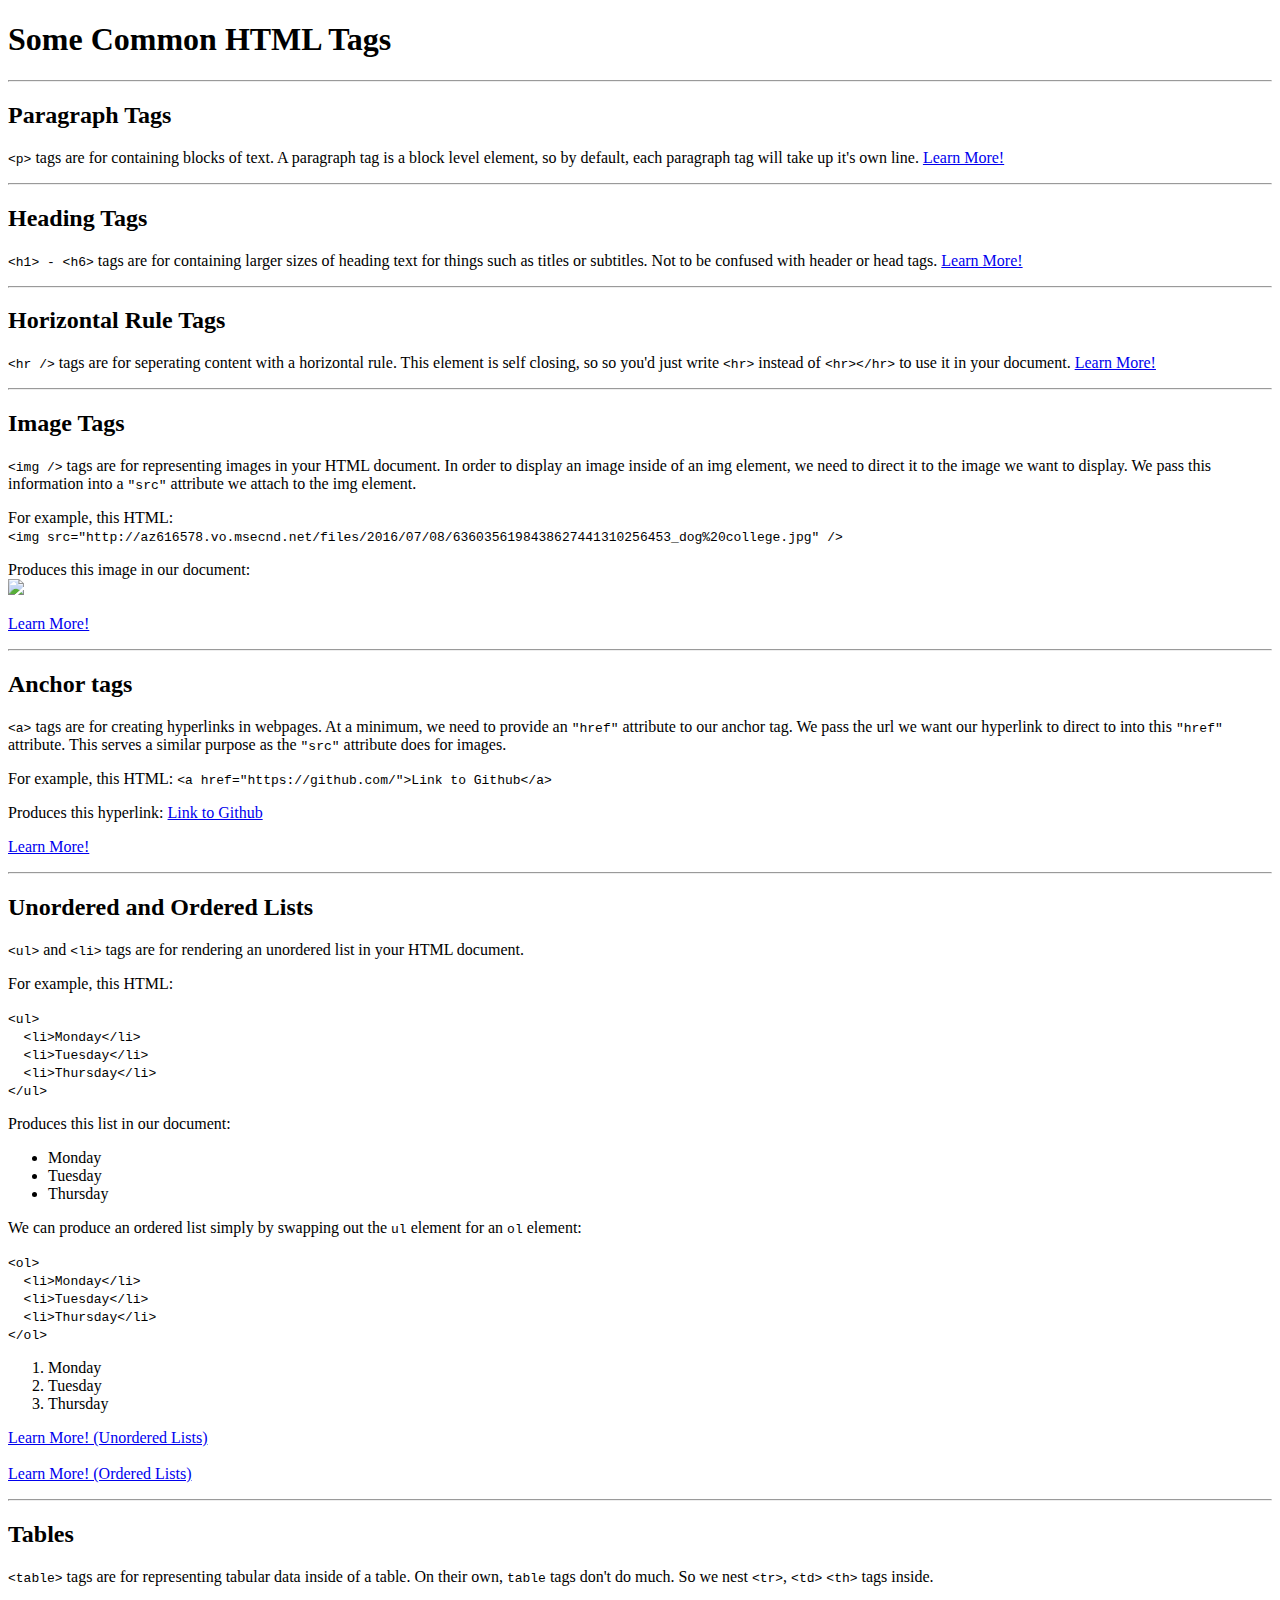
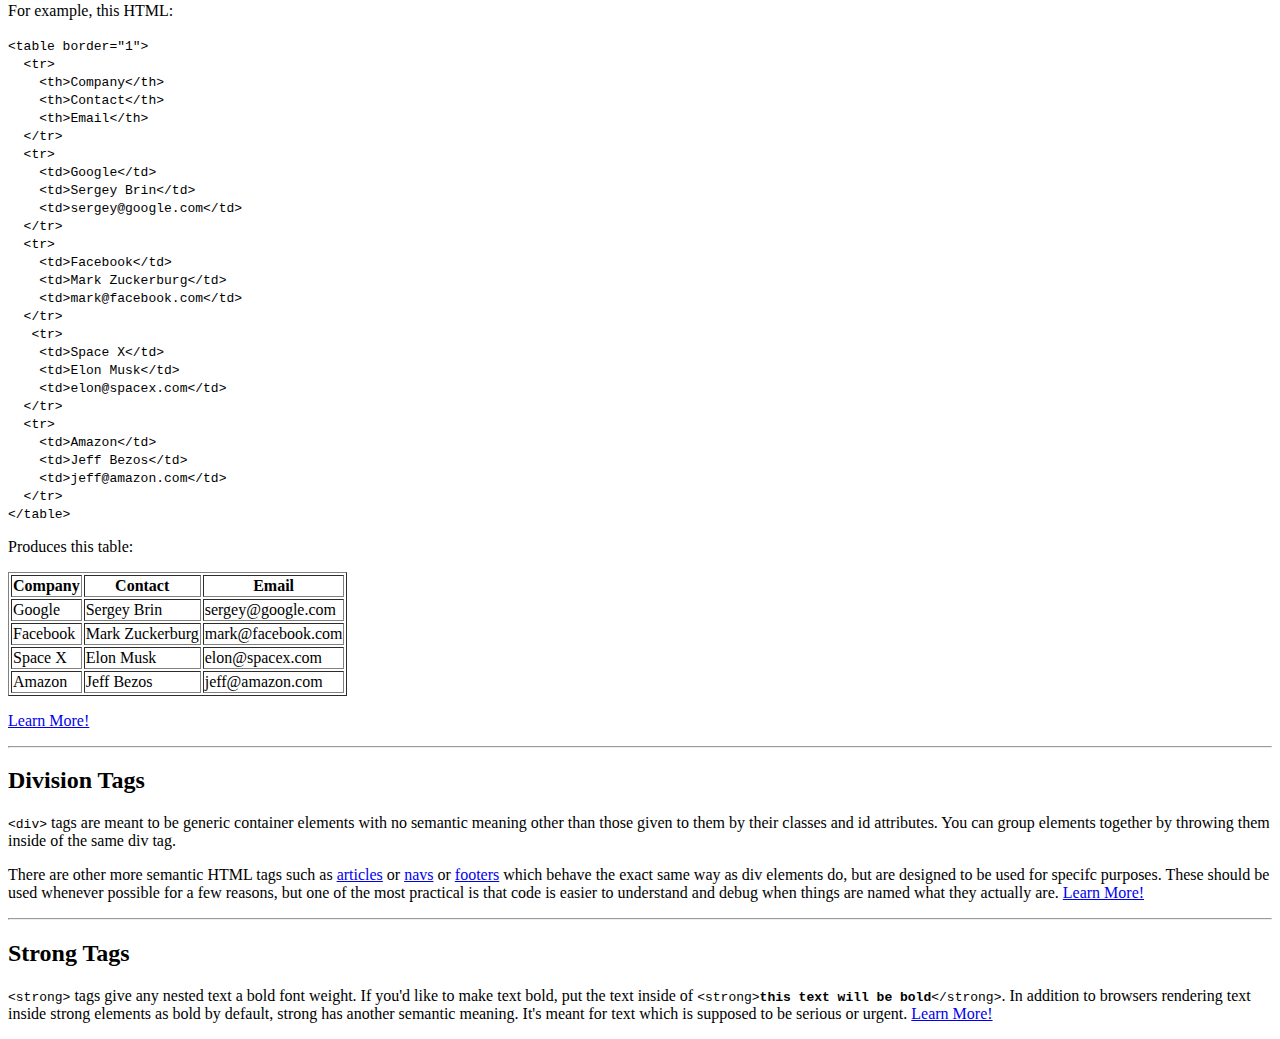
==== index.html @ ed847e34 "second commit" ====
<!DOCTYPE html>
<html lang="en">

<head>
  <meta charset="UTF-8">
  <title>Some Common HTML Tags</title>
</head>

<body>
  <!-- any weird symbols here such as &gt; or &lt; are HTML escape characters. http://www.theukwebdesigncompany.com/articles/entity-escape-characters.php -->
  <!-- these allow us to do things like write escaped HTML, or HTML that just gets rendered as text in the document -->
  <h1>Some Common HTML Tags</h1>
  <section>
    <hr>
    <h2>Paragraph Tags</h2>
    <p>
      <code>&lt;p&gt;</code> tags are for containing blocks of text. A paragraph tag is a block level element, so by default, each paragraph tag will take up it's own line.
      <a target="_blank" href="https://developer.mozilla.org/en-US/docs/Web/HTML/Element/p">Learn More!</a>
    </p>
  </section>

  <section>
    <hr>
    <h2>Heading Tags</h2>
    <p>
      <code>&lt;h1&gt; - &lt;h6&gt;</code> tags are for containing larger sizes of heading text for things such as titles or subtitles. Not to be confused with header or head tags.
      <a target="_blank" href="https://developer.mozilla.org/en-US/docs/Web/HTML/Element/Heading_Elements">Learn More!</a>
    </p>
  </section>

  <section>
    <hr>
    <h2>Horizontal Rule Tags</h2>
    <p>
      <code>&lt;hr /&gt;</code> tags are for seperating content with a horizontal rule. This element is self closing, so so you'd just write <code>&lt;hr&gt;</code> instead of <code>&lt;hr&gt;&lt;/hr&gt;</code> to use it in your document.
      <a target="_blank" href="https://developer.mozilla.org/en-US/docs/Web/HTML/Element/hr">Learn More!</a>
    </p>
  </section>

  <section>
    <hr>
    <h2>Image Tags</h2>
    <p>
      <code>&lt;img /&gt;</code> tags are for representing images in your HTML document. In order to display an image inside of an img element, we need to direct it to the image we want to display. We pass this information into a <code>"src"</code>      attribute we attach to the img element.
    </p>
    <p>For example, this HTML: <br><code>&lt;img src="http://az616578.vo.msecnd.net/files/2016/07/08/6360356198438627441310256453_dog%20college.jpg" /&gt;</code></p>
    <p>Produces this image in our document: <br><img width="200" src="http://az616578.vo.msecnd.net/files/2016/07/08/6360356198438627441310256453_dog%20college.jpg" /></p>
    <p>
      <a target="_blank" href="https://developer.mozilla.org/en-US/docs/Web/HTML/Element/img">Learn More!</a>
    </p>
  </section>

  <section>
    <hr>
    <h2>Anchor tags</h2>
    <p>
      <code>&lt;a&gt;</code> tags are for creating hyperlinks in webpages. At a minimum, we need to provide an <code>"href"</code> attribute to our anchor tag. We pass the url we want our hyperlink to direct to into this <code>"href"</code> attribute. This serves a similar purpose as the <code>"src"</code> attribute does for images.
    </p>
    <p>
      For example, this HTML:
      <code>&lt;a href=&quot;https:&#x2F;&#x2F;github.com&#x2F;&quot;&gt;Link to Github&lt;&#x2F;a&gt;</code>
    </p>
    <p>
      Produces this hyperlink:
      <a href="https://github.com/">Link to Github</a>
    </p>
    <p>
      <a target="_blank" href="https://developer.mozilla.org/en-US/docs/Web/HTML/Element/hr">Learn More!</a>
    </p>
  </section>

  <section>
    <hr>
    <h2>Unordered and Ordered Lists</h2>
    <p>
      <code>&lt;ul&gt;</code> and <code>&lt;li&gt;</code> tags are for rendering an unordered list in your HTML document.
    </p>
    <p>For example, this HTML:</p>
    <code>
      &lt;ul&gt;<br>
      &nbsp;&nbsp;&lt;li&gt;Monday&lt;/li&gt;<br>
      &nbsp;&nbsp;&lt;li&gt;Tuesday&lt;/li&gt;<br>
      &nbsp;&nbsp;&lt;li&gt;Thursday&lt;/li&gt;<br>
      &lt;/ul&gt;<br>
    </code>
    <p>
      Produces this list in our document:
    </p>
    <ul>
      <li>Monday</li>
      <li>Tuesday</li>
      <li>Thursday</li>
    </ul>
    <p>We can produce an ordered list simply by swapping out the <code>ul</code> element for an <code>ol</code> element:</p>
     <code>
      &lt;ol&gt;<br>
      &nbsp;&nbsp;&lt;li&gt;Monday&lt;/li&gt;<br>
      &nbsp;&nbsp;&lt;li&gt;Tuesday&lt;/li&gt;<br>
      &nbsp;&nbsp;&lt;li&gt;Thursday&lt;/li&gt;<br>
      &lt;/ol&gt;<br>
    </code>
    <ol>
      <li>Monday</li>
      <li>Tuesday</li>
      <li>Thursday</li>
    </ol>
    <p>
      <a target="_blank" href="https://developer.mozilla.org/en-US/docs/Web/HTML/Element/ul">Learn More! (Unordered Lists)</a>
      <br>
      <br>
      <a target="_blank" href="https://developer.mozilla.org/en-US/docs/Web/HTML/Element/ul">Learn More! (Ordered Lists)</a>
    </p>
  </section>

  <section>
    <hr>
    <h2>Tables</h2>
    <p>
      <code>&lt;table&gt;</code> tags are for representing tabular data inside of a table. On their own, <code>table</code> tags don't do much. So we nest <code>&lt;tr&gt;</code>, <code>&lt;td&gt;</code> <code>&lt;th&gt;</code> tags
      inside.
    </p>
    <p>For example, this HTML:</p>
    <section>
      <code>
      &lt;table border=&quot;1&quot;&gt;
        <br>&nbsp;&nbsp;&lt;tr&gt;
        <br>&nbsp;&nbsp;&nbsp;&nbsp;&lt;th&gt;Company&lt;&#x2F;th&gt;
        <br>&nbsp;&nbsp;&nbsp;&nbsp;&lt;th&gt;Contact&lt;&#x2F;th&gt;
        <br>&nbsp;&nbsp;&nbsp;&nbsp;&lt;th&gt;Email&lt;&#x2F;th&gt;
        <br>&nbsp;&nbsp;&lt;&#x2F;tr&gt;
        <br>&nbsp;&nbsp;&lt;tr&gt;
        <br>&nbsp;&nbsp;&nbsp;&nbsp;&lt;td&gt;Google&lt;&#x2F;td&gt;
        <br>&nbsp;&nbsp;&nbsp;&nbsp;&lt;td&gt;Sergey Brin&lt;&#x2F;td&gt;
        <br>&nbsp;&nbsp;&nbsp;&nbsp;&lt;td&gt;sergey@google.com&lt;&#x2F;td&gt;
        <br>&nbsp;&nbsp;&lt;&#x2F;tr&gt;
        <br>&nbsp;&nbsp;&lt;tr&gt;
        <br>&nbsp;&nbsp;&nbsp;&nbsp;&lt;td&gt;Facebook&lt;&#x2F;td&gt;
        <br>&nbsp;&nbsp;&nbsp;&nbsp;&lt;td&gt;Mark Zuckerburg&lt;&#x2F;td&gt;
        <br>&nbsp;&nbsp;&nbsp;&nbsp;&lt;td&gt;mark@facebook.com&lt;&#x2F;td&gt;
        <br>&nbsp;&nbsp;&lt;&#x2F;tr&gt;
        <br>&nbsp;&nbsp;&nbsp;&lt;tr&gt;
        <br>&nbsp;&nbsp;&nbsp;&nbsp;&lt;td&gt;Space X&lt;&#x2F;td&gt;
        <br>&nbsp;&nbsp;&nbsp;&nbsp;&lt;td&gt;Elon Musk&lt;&#x2F;td&gt;
        <br>&nbsp;&nbsp;&nbsp;&nbsp;&lt;td&gt;elon@spacex.com&lt;&#x2F;td&gt;
        <br>&nbsp;&nbsp;&lt;&#x2F;tr&gt;
        <br>&nbsp;&nbsp;&lt;tr&gt;
        <br>&nbsp;&nbsp;&nbsp;&nbsp;&lt;td&gt;Amazon&lt;&#x2F;td&gt;
        <br>&nbsp;&nbsp;&nbsp;&nbsp;&lt;td&gt;Jeff Bezos&lt;&#x2F;td&gt;
        <br>&nbsp;&nbsp;&nbsp;&nbsp;&lt;td&gt;jeff@amazon.com&lt;&#x2F;td&gt;
        <br>&nbsp;&nbsp;&lt;&#x2F;tr&gt;
        <br>&lt;&#x2F;table&gt;
      </code>
    </section>
    <p>Produces this table:</p>
    <table border="1">
      <tr>
        <th>Company</th>
        <th>Contact</th>
        <th>Email</th>
      </tr>
      <tr>
        <td>Google</td>
        <td>Sergey Brin</td>
        <td>sergey@google.com</td>
      </tr>
      <tr>
        <td>Facebook</td>
        <td>Mark Zuckerburg</td>
        <td>mark@facebook.com</td>
      </tr>
      <tr>
        <td>Space X</td>
        <td>Elon Musk</td>
        <td>elon@spacex.com</td>
      </tr>
      <tr>
        <td>Amazon</td>
        <td>Jeff Bezos</td>
        <td>jeff@amazon.com</td>
      </tr>
    </table>
    <p>
      <a target="_blank" href="https://developer.mozilla.org/en-US/docs/Web/HTML/Element/table">Learn More!</a>
    </p>
  </section>

  <section>
    <hr>
    <h2>Division Tags</h2>
    <p>
      <code>&lt;div&gt;</code> tags are meant to be generic container elements with no semantic meaning other than those given to them by their classes and id attributes. You can group elements together by throwing them inside of the same div tag.
    </p>
    <p>There are other more semantic HTML tags such as <a href="https://developer.mozilla.org/en-US/docs/Web/HTML/Element/article">articles</a> or
      <a href="https://developer.mozilla.org/en-US/docs/Web/HTML/Element/nav">navs</a> or <a href="https://developer.mozilla.org/en-US/docs/Web/HTML/Element/footer">footers</a> which behave the exact same way as div elements do, but are designed to be
      used for specifc purposes. These should be used whenever possible for a few reasons, but one of the most practical is that code is easier to understand and debug when things are named what they actually are.
      <a target="_blank" href="https://developer.mozilla.org/en-US/docs/Web/HTML/Element/div">Learn More!</a>
    </p>
  </section>

  <section>
    <hr>
    <h2>Strong Tags</h2>
    <p>
      <code>&lt;strong&gt;</code> tags give any nested text a bold font weight. If you'd like to make text bold, put the text inside of <code>&lt;strong&gt;<strong>this text will be bold</strong>&lt;/strong&gt;</code>. In addition to browsers rendering text inside strong elements
      as bold by default, strong has another semantic meaning. It's meant for text which is supposed to be serious or urgent.
      <a target="_blank" href="https://developer.mozilla.org/en-US/docs/Web/HTML/Element/strong">Learn More!</a>
    </p>
  </section>

</body>

</html>
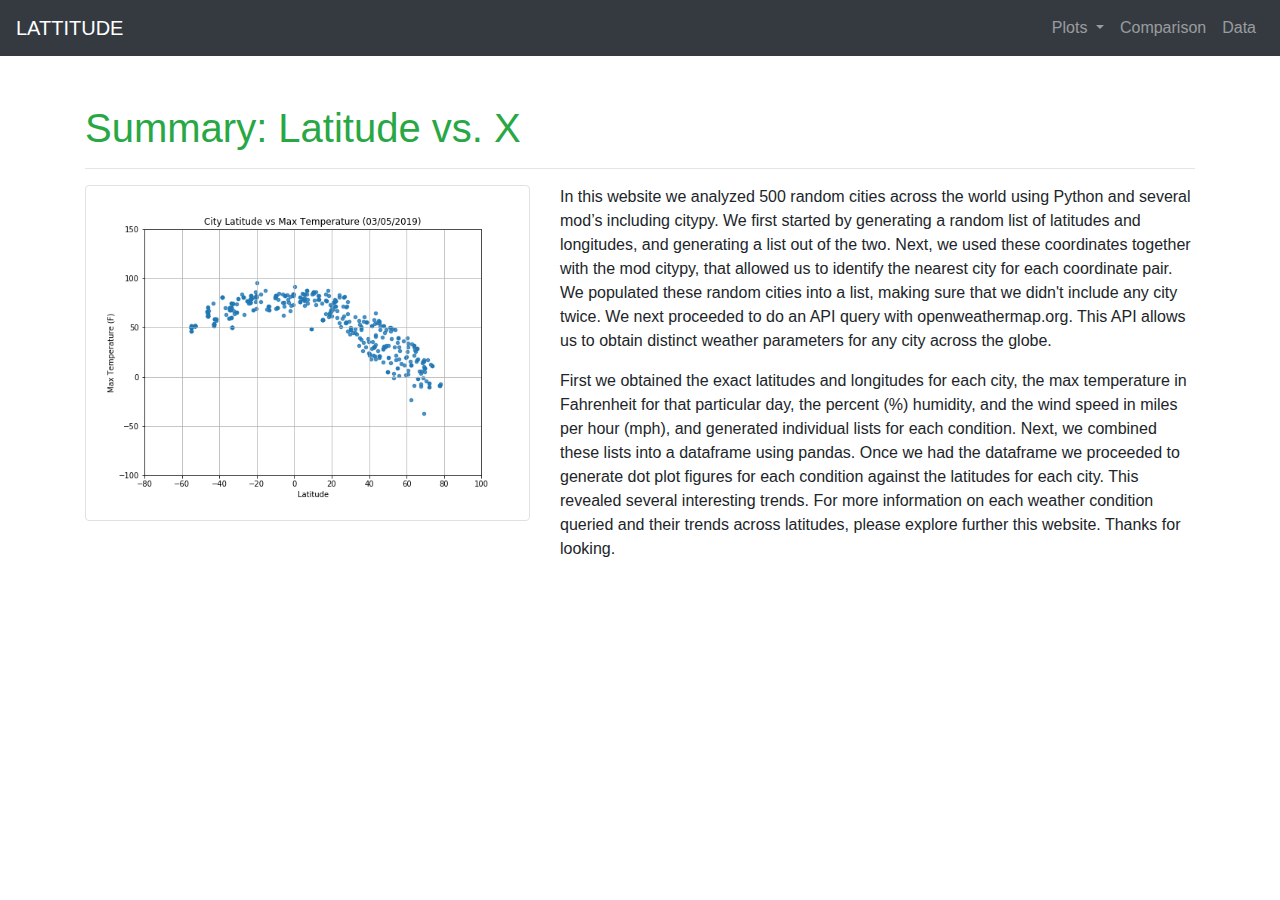
==== commit 091ca7cb: "Fourth Commit" ====
--- a/index.html
+++ b/index.html
@@ -3,210 +3,73 @@
 
 <head>
   <meta charset="UTF-8">
-  <title>Some Common HTML Tags</title>
+  <title>Bootstrap Components</title>
+  <link rel="stylesheet" href="https://stackpath.bootstrapcdn.com/bootstrap/4.3.1/css/bootstrap.min.css" integrity="sha384-ggOyR0iXCbMQv3Xipma34MD+dH/1fQ784/j6cY/iJTQUOhcWr7x9JvoRxT2MZw1T" crossorigin="anonymous">
+
+  <script src="https://code.jquery.com/jquery-3.3.1.slim.min.js" integrity="sha384-q8i/X+965DzO0rT7abK41JStQIAqVgRVzpbzo5smXKp4YfRvH+8abtTE1Pi6jizo" crossorigin="anonymous"></script>
+  <script src="https://cdnjs.cloudflare.com/ajax/libs/popper.js/1.14.7/umd/popper.min.js" integrity="sha384-UO2eT0CpHqdSJQ6hJty5KVphtPhzWj9WO1clHTMGa3JDZwrnQq4sF86dIHNDz0W1" crossorigin="anonymous"></script>
+  <script src="https://stackpath.bootstrapcdn.com/bootstrap/4.3.1/js/bootstrap.min.js" integrity="sha384-JjSmVgyd0p3pXB1rRibZUAYoIIy6OrQ6VrjIEaFf/nJGzIxFDsf4x0xIM+B07jRM" crossorigin="anonymous"></script>
+
+  <link rel="stylesheet" href="style.css">
 </head>
 
-<body>
-  <!-- any weird symbols here such as &gt; or &lt; are HTML escape characters. http://www.theukwebdesigncompany.com/articles/entity-escape-characters.php -->
-  <!-- these allow us to do things like write escaped HTML, or HTML that just gets rendered as text in the document -->
-  <h1>Some Common HTML Tags</h1>
-  <section>
-    <hr>
-    <h2>Paragraph Tags</h2>
-    <p>
-      <code>&lt;p&gt;</code> tags are for containing blocks of text. A paragraph tag is a block level element, so by default, each paragraph tag will take up it's own line.
-      <a target="_blank" href="https://developer.mozilla.org/en-US/docs/Web/HTML/Element/p">Learn More!</a>
-    </p>
-  </section>
+<nav class="navbar navbar-expand-md navbar-dark bg-dark">
+        <div class="mx-auto order-0">
+            <a class="navbar-brand mx-auto" href="index.html">LATTITUDE</a>
+            <button class="navbar-toggler" type="button" data-toggle="collapse" data-target=".dual-collapse2">
+                <span class="navbar-toggler-icon" class="btn btn-primary">Primary ></span>
+            </button>
+        </div>
+        <div class="navbar-collapse collapse w-100 order-3 dual-collapse2">
+            <ul class="navbar-nav ml-auto">
+                <li class="nav-item dropdown">
+                        <a class="nav-link dropdown-toggle" href="#" id="navbarDropdown" role="button" data-toggle="dropdown" aria-haspopup="true" aria-expanded="false">
+                                Plots
+                              </a>
+                              <div class="dropdown-menu" aria-labelledby="navbarDropdown">
+                                <a class="dropdown-item" href="temp.html">Temperature</a>
+                                <a class="dropdown-item" href="cloud.html">Cloudiness</a>
+                                <a class="dropdown-item" href="wind.html">Windspeed</a>
+                                <a class="dropdown-item" href="humidity.html">Humidity</a>
+                              </div>
+                            </li>
+                        </li>
+                        <li class="nav-item">
+                            <a class="nav-link" href=landing.html>Comparison</a>
+                        </li>
+                        <li class="nav-item">
+                                <a class="nav-link" href=WeatherDataFrame.html>Data</a>
+                            </li>
+                        </ul>
+                    </div>
+                </nav>
+  <div class="page-header">
+        <div class="container">
+            <div class="row-fluid">
+                <br></br>
+                <!-- <h1>Header Page</h1> -->
+        <h1 class="text-success">Summary: Latitude vs. X</h1>
+        <hr class="style1">
+            <!-- <div class="pb-2 mt-4 mb-2 border-bottom"></div> -->
+        </div>
+    </div>
+</div>
 
-  <section>
-    <hr>
-    <h2>Heading Tags</h2>
-    <p>
-      <code>&lt;h1&gt; - &lt;h6&gt;</code> tags are for containing larger sizes of heading text for things such as titles or subtitles. Not to be confused with header or head tags.
-      <a target="_blank" href="https://developer.mozilla.org/en-US/docs/Web/HTML/Element/Heading_Elements">Learn More!</a>
-    </p>
-  </section>
+  
+<div class="container">
+      <div class="row">
+          <div class="col-md-5">
+            <div class="thumbnail">
+              <img src="Max_Temperature.png" alt="..." class="img-thumbnail">
+            </div>
+        </div>
+              <div class="col-md-7">
+                <p>In this website we analyzed 500 random cities across the world using Python and several mod’s including citypy. We first started by generating a random list of latitudes and longitudes, and generating a list out of the two. Next, we used these coordinates together with the mod citypy, that allowed us to identify the nearest city for each coordinate pair. We populated these random cities into a list, making sure that we didn't include any city twice. We next proceeded to do an API query with openweathermap.org. This API allows us to obtain distinct weather parameters for any city across the globe.  </p>
+                <p> First we obtained the exact latitudes and longitudes for each city, the max temperature in Fahrenheit for that particular day, the percent (%) humidity, and the wind speed in miles per hour (mph), and generated individual lists for each condition. Next, we combined these lists into a dataframe using pandas. Once we had the dataframe we proceeded to generate dot plot figures for each condition against the latitudes for each city. This revealed several interesting trends. For more information on each weather condition queried and their trends across latitudes, please explore further this website. Thanks for looking. </p>
+                </div>
+          </div>
 
-  <section>
-    <hr>
-    <h2>Horizontal Rule Tags</h2>
-    <p>
-      <code>&lt;hr /&gt;</code> tags are for seperating content with a horizontal rule. This element is self closing, so so you'd just write <code>&lt;hr&gt;</code> instead of <code>&lt;hr&gt;&lt;/hr&gt;</code> to use it in your document.
-      <a target="_blank" href="https://developer.mozilla.org/en-US/docs/Web/HTML/Element/hr">Learn More!</a>
-    </p>
-  </section>
-
-  <section>
-    <hr>
-    <h2>Image Tags</h2>
-    <p>
-      <code>&lt;img /&gt;</code> tags are for representing images in your HTML document. In order to display an image inside of an img element, we need to direct it to the image we want to display. We pass this information into a <code>"src"</code>      attribute we attach to the img element.
-    </p>
-    <p>For example, this HTML: <br><code>&lt;img src="http://az616578.vo.msecnd.net/files/2016/07/08/6360356198438627441310256453_dog%20college.jpg" /&gt;</code></p>
-    <p>Produces this image in our document: <br><img width="200" src="http://az616578.vo.msecnd.net/files/2016/07/08/6360356198438627441310256453_dog%20college.jpg" /></p>
-    <p>
-      <a target="_blank" href="https://developer.mozilla.org/en-US/docs/Web/HTML/Element/img">Learn More!</a>
-    </p>
-  </section>
-
-  <section>
-    <hr>
-    <h2>Anchor tags</h2>
-    <p>
-      <code>&lt;a&gt;</code> tags are for creating hyperlinks in webpages. At a minimum, we need to provide an <code>"href"</code> attribute to our anchor tag. We pass the url we want our hyperlink to direct to into this <code>"href"</code> attribute. This serves a similar purpose as the <code>"src"</code> attribute does for images.
-    </p>
-    <p>
-      For example, this HTML:
-      <code>&lt;a href=&quot;https:&#x2F;&#x2F;github.com&#x2F;&quot;&gt;Link to Github&lt;&#x2F;a&gt;</code>
-    </p>
-    <p>
-      Produces this hyperlink:
-      <a href="https://github.com/">Link to Github</a>
-    </p>
-    <p>
-      <a target="_blank" href="https://developer.mozilla.org/en-US/docs/Web/HTML/Element/hr">Learn More!</a>
-    </p>
-  </section>
-
-  <section>
-    <hr>
-    <h2>Unordered and Ordered Lists</h2>
-    <p>
-      <code>&lt;ul&gt;</code> and <code>&lt;li&gt;</code> tags are for rendering an unordered list in your HTML document.
-    </p>
-    <p>For example, this HTML:</p>
-    <code>
-      &lt;ul&gt;<br>
-      &nbsp;&nbsp;&lt;li&gt;Monday&lt;/li&gt;<br>
-      &nbsp;&nbsp;&lt;li&gt;Tuesday&lt;/li&gt;<br>
-      &nbsp;&nbsp;&lt;li&gt;Thursday&lt;/li&gt;<br>
-      &lt;/ul&gt;<br>
-    </code>
-    <p>
-      Produces this list in our document:
-    </p>
-    <ul>
-      <li>Monday</li>
-      <li>Tuesday</li>
-      <li>Thursday</li>
-    </ul>
-    <p>We can produce an ordered list simply by swapping out the <code>ul</code> element for an <code>ol</code> element:</p>
-     <code>
-      &lt;ol&gt;<br>
-      &nbsp;&nbsp;&lt;li&gt;Monday&lt;/li&gt;<br>
-      &nbsp;&nbsp;&lt;li&gt;Tuesday&lt;/li&gt;<br>
-      &nbsp;&nbsp;&lt;li&gt;Thursday&lt;/li&gt;<br>
-      &lt;/ol&gt;<br>
-    </code>
-    <ol>
-      <li>Monday</li>
-      <li>Tuesday</li>
-      <li>Thursday</li>
-    </ol>
-    <p>
-      <a target="_blank" href="https://developer.mozilla.org/en-US/docs/Web/HTML/Element/ul">Learn More! (Unordered Lists)</a>
-      <br>
-      <br>
-      <a target="_blank" href="https://developer.mozilla.org/en-US/docs/Web/HTML/Element/ul">Learn More! (Ordered Lists)</a>
-    </p>
-  </section>
-
-  <section>
-    <hr>
-    <h2>Tables</h2>
-    <p>
-      <code>&lt;table&gt;</code> tags are for representing tabular data inside of a table. On their own, <code>table</code> tags don't do much. So we nest <code>&lt;tr&gt;</code>, <code>&lt;td&gt;</code> <code>&lt;th&gt;</code> tags
-      inside.
-    </p>
-    <p>For example, this HTML:</p>
-    <section>
-      <code>
-      &lt;table border=&quot;1&quot;&gt;
-        <br>&nbsp;&nbsp;&lt;tr&gt;
-        <br>&nbsp;&nbsp;&nbsp;&nbsp;&lt;th&gt;Company&lt;&#x2F;th&gt;
-        <br>&nbsp;&nbsp;&nbsp;&nbsp;&lt;th&gt;Contact&lt;&#x2F;th&gt;
-        <br>&nbsp;&nbsp;&nbsp;&nbsp;&lt;th&gt;Email&lt;&#x2F;th&gt;
-        <br>&nbsp;&nbsp;&lt;&#x2F;tr&gt;
-        <br>&nbsp;&nbsp;&lt;tr&gt;
-        <br>&nbsp;&nbsp;&nbsp;&nbsp;&lt;td&gt;Google&lt;&#x2F;td&gt;
-        <br>&nbsp;&nbsp;&nbsp;&nbsp;&lt;td&gt;Sergey Brin&lt;&#x2F;td&gt;
-        <br>&nbsp;&nbsp;&nbsp;&nbsp;&lt;td&gt;sergey@google.com&lt;&#x2F;td&gt;
-        <br>&nbsp;&nbsp;&lt;&#x2F;tr&gt;
-        <br>&nbsp;&nbsp;&lt;tr&gt;
-        <br>&nbsp;&nbsp;&nbsp;&nbsp;&lt;td&gt;Facebook&lt;&#x2F;td&gt;
-        <br>&nbsp;&nbsp;&nbsp;&nbsp;&lt;td&gt;Mark Zuckerburg&lt;&#x2F;td&gt;
-        <br>&nbsp;&nbsp;&nbsp;&nbsp;&lt;td&gt;mark@facebook.com&lt;&#x2F;td&gt;
-        <br>&nbsp;&nbsp;&lt;&#x2F;tr&gt;
-        <br>&nbsp;&nbsp;&nbsp;&lt;tr&gt;
-        <br>&nbsp;&nbsp;&nbsp;&nbsp;&lt;td&gt;Space X&lt;&#x2F;td&gt;
-        <br>&nbsp;&nbsp;&nbsp;&nbsp;&lt;td&gt;Elon Musk&lt;&#x2F;td&gt;
-        <br>&nbsp;&nbsp;&nbsp;&nbsp;&lt;td&gt;elon@spacex.com&lt;&#x2F;td&gt;
-        <br>&nbsp;&nbsp;&lt;&#x2F;tr&gt;
-        <br>&nbsp;&nbsp;&lt;tr&gt;
-        <br>&nbsp;&nbsp;&nbsp;&nbsp;&lt;td&gt;Amazon&lt;&#x2F;td&gt;
-        <br>&nbsp;&nbsp;&nbsp;&nbsp;&lt;td&gt;Jeff Bezos&lt;&#x2F;td&gt;
-        <br>&nbsp;&nbsp;&nbsp;&nbsp;&lt;td&gt;jeff@amazon.com&lt;&#x2F;td&gt;
-        <br>&nbsp;&nbsp;&lt;&#x2F;tr&gt;
-        <br>&lt;&#x2F;table&gt;
-      </code>
-    </section>
-    <p>Produces this table:</p>
-    <table border="1">
-      <tr>
-        <th>Company</th>
-        <th>Contact</th>
-        <th>Email</th>
-      </tr>
-      <tr>
-        <td>Google</td>
-        <td>Sergey Brin</td>
-        <td>sergey@google.com</td>
-      </tr>
-      <tr>
-        <td>Facebook</td>
-        <td>Mark Zuckerburg</td>
-        <td>mark@facebook.com</td>
-      </tr>
-      <tr>
-        <td>Space X</td>
-        <td>Elon Musk</td>
-        <td>elon@spacex.com</td>
-      </tr>
-      <tr>
-        <td>Amazon</td>
-        <td>Jeff Bezos</td>
-        <td>jeff@amazon.com</td>
-      </tr>
-    </table>
-    <p>
-      <a target="_blank" href="https://developer.mozilla.org/en-US/docs/Web/HTML/Element/table">Learn More!</a>
-    </p>
-  </section>
-
-  <section>
-    <hr>
-    <h2>Division Tags</h2>
-    <p>
-      <code>&lt;div&gt;</code> tags are meant to be generic container elements with no semantic meaning other than those given to them by their classes and id attributes. You can group elements together by throwing them inside of the same div tag.
-    </p>
-    <p>There are other more semantic HTML tags such as <a href="https://developer.mozilla.org/en-US/docs/Web/HTML/Element/article">articles</a> or
-      <a href="https://developer.mozilla.org/en-US/docs/Web/HTML/Element/nav">navs</a> or <a href="https://developer.mozilla.org/en-US/docs/Web/HTML/Element/footer">footers</a> which behave the exact same way as div elements do, but are designed to be
-      used for specifc purposes. These should be used whenever possible for a few reasons, but one of the most practical is that code is easier to understand and debug when things are named what they actually are.
-      <a target="_blank" href="https://developer.mozilla.org/en-US/docs/Web/HTML/Element/div">Learn More!</a>
-    </p>
-  </section>
-
-  <section>
-    <hr>
-    <h2>Strong Tags</h2>
-    <p>
-      <code>&lt;strong&gt;</code> tags give any nested text a bold font weight. If you'd like to make text bold, put the text inside of <code>&lt;strong&gt;<strong>this text will be bold</strong>&lt;/strong&gt;</code>. In addition to browsers rendering text inside strong elements
-      as bold by default, strong has another semantic meaning. It's meant for text which is supposed to be serious or urgent.
-      <a target="_blank" href="https://developer.mozilla.org/en-US/docs/Web/HTML/Element/strong">Learn More!</a>
-    </p>
-  </section>
-
+          
 </body>
 
 </html>
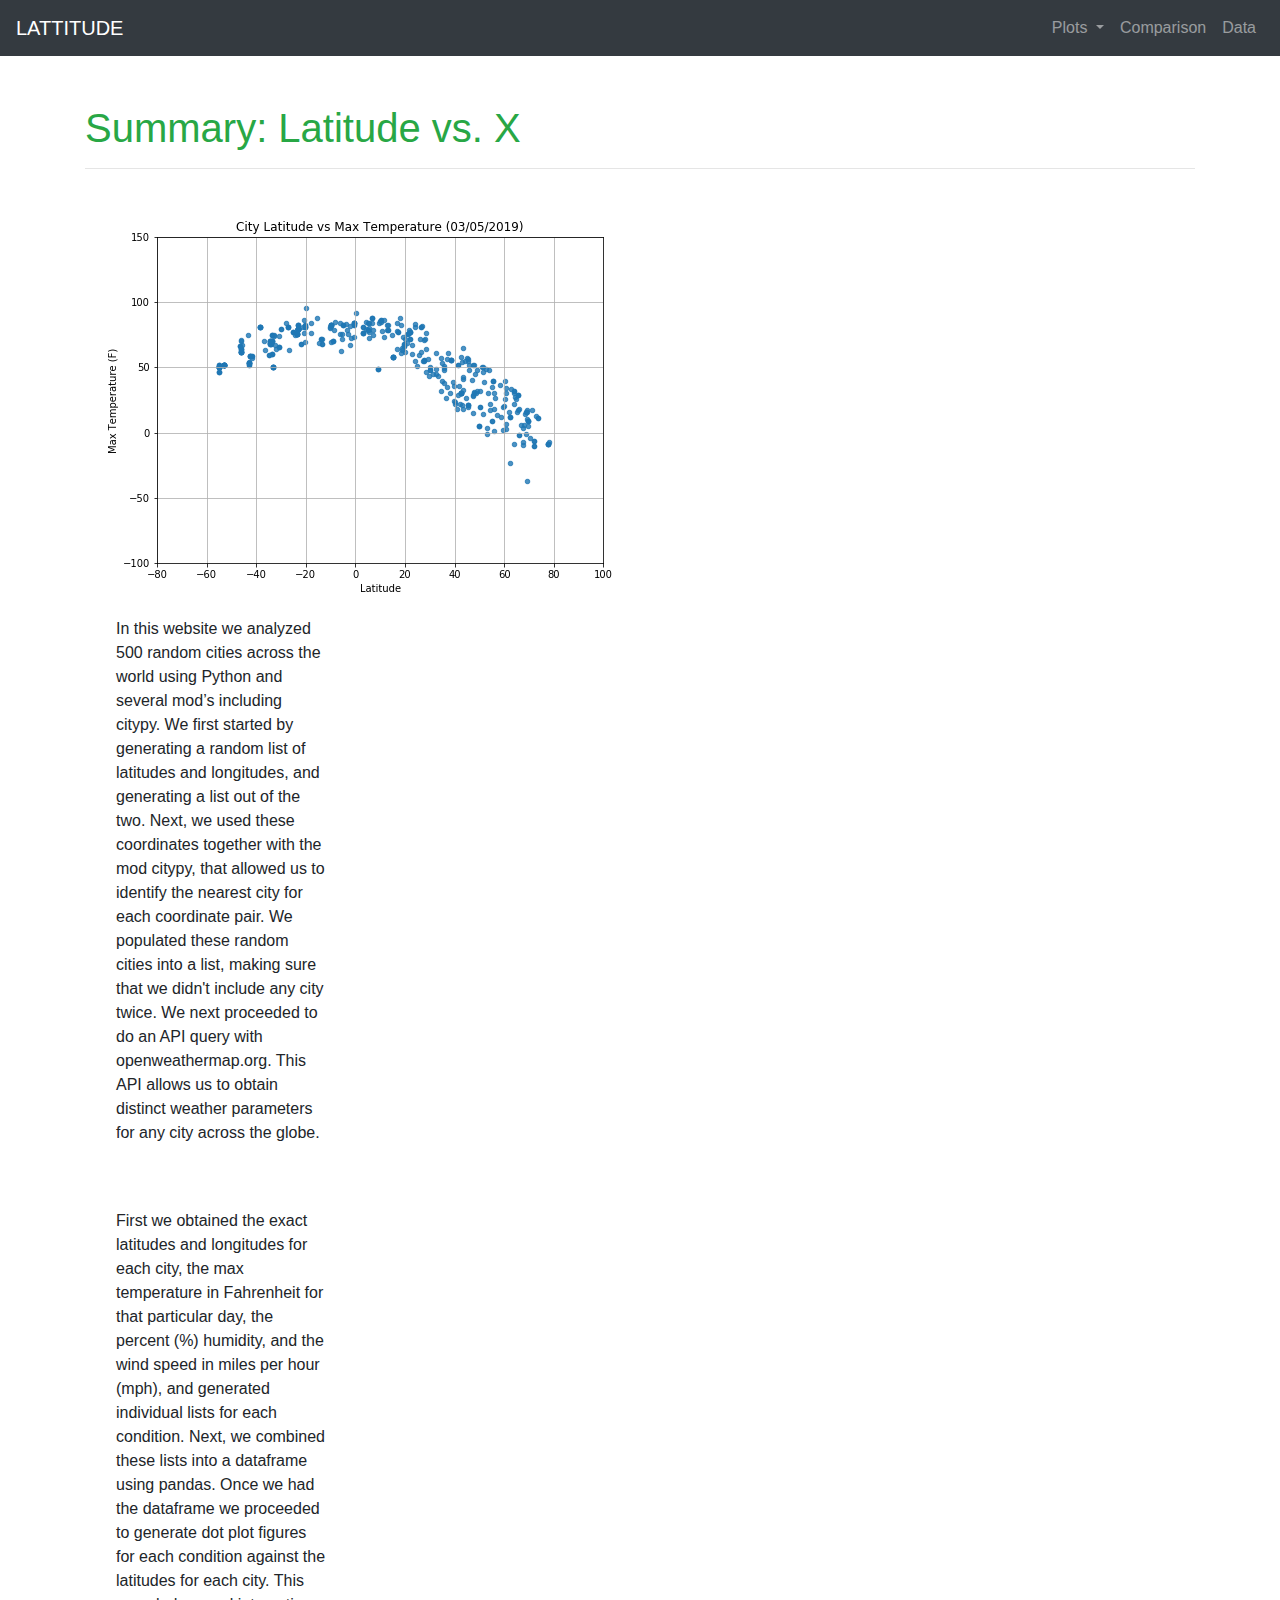
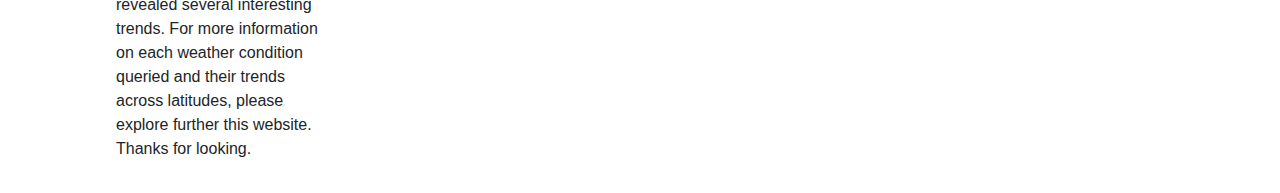
==== commit 90264d80: "sixth commit" ====
--- a/index.html
+++ b/index.html
@@ -59,15 +59,18 @@
 <div class="container">
       <div class="row">
           <div class="col-md-5">
-            <div class="thumbnail">
-              <img src="Max_Temperature.png" alt="..." class="img-thumbnail">
+            <div class="image-wrapper float-left pr-3">
+              <img src="Max_Temperature.png" alt="...">
             </div>
-        </div>
+            <div class="single-post-content-wrapper p-3"> 
               <div class="col-md-7">
                 <p>In this website we analyzed 500 random cities across the world using Python and several mod’s including citypy. We first started by generating a random list of latitudes and longitudes, and generating a list out of the two. Next, we used these coordinates together with the mod citypy, that allowed us to identify the nearest city for each coordinate pair. We populated these random cities into a list, making sure that we didn't include any city twice. We next proceeded to do an API query with openweathermap.org. This API allows us to obtain distinct weather parameters for any city across the globe.  </p>
+                <br><br>
                 <p> First we obtained the exact latitudes and longitudes for each city, the max temperature in Fahrenheit for that particular day, the percent (%) humidity, and the wind speed in miles per hour (mph), and generated individual lists for each condition. Next, we combined these lists into a dataframe using pandas. Once we had the dataframe we proceeded to generate dot plot figures for each condition against the latitudes for each city. This revealed several interesting trends. For more information on each weather condition queried and their trends across latitudes, please explore further this website. Thanks for looking. </p>
                 </div>
           </div>
+        </div>
+    </div>
 
           
 </body>
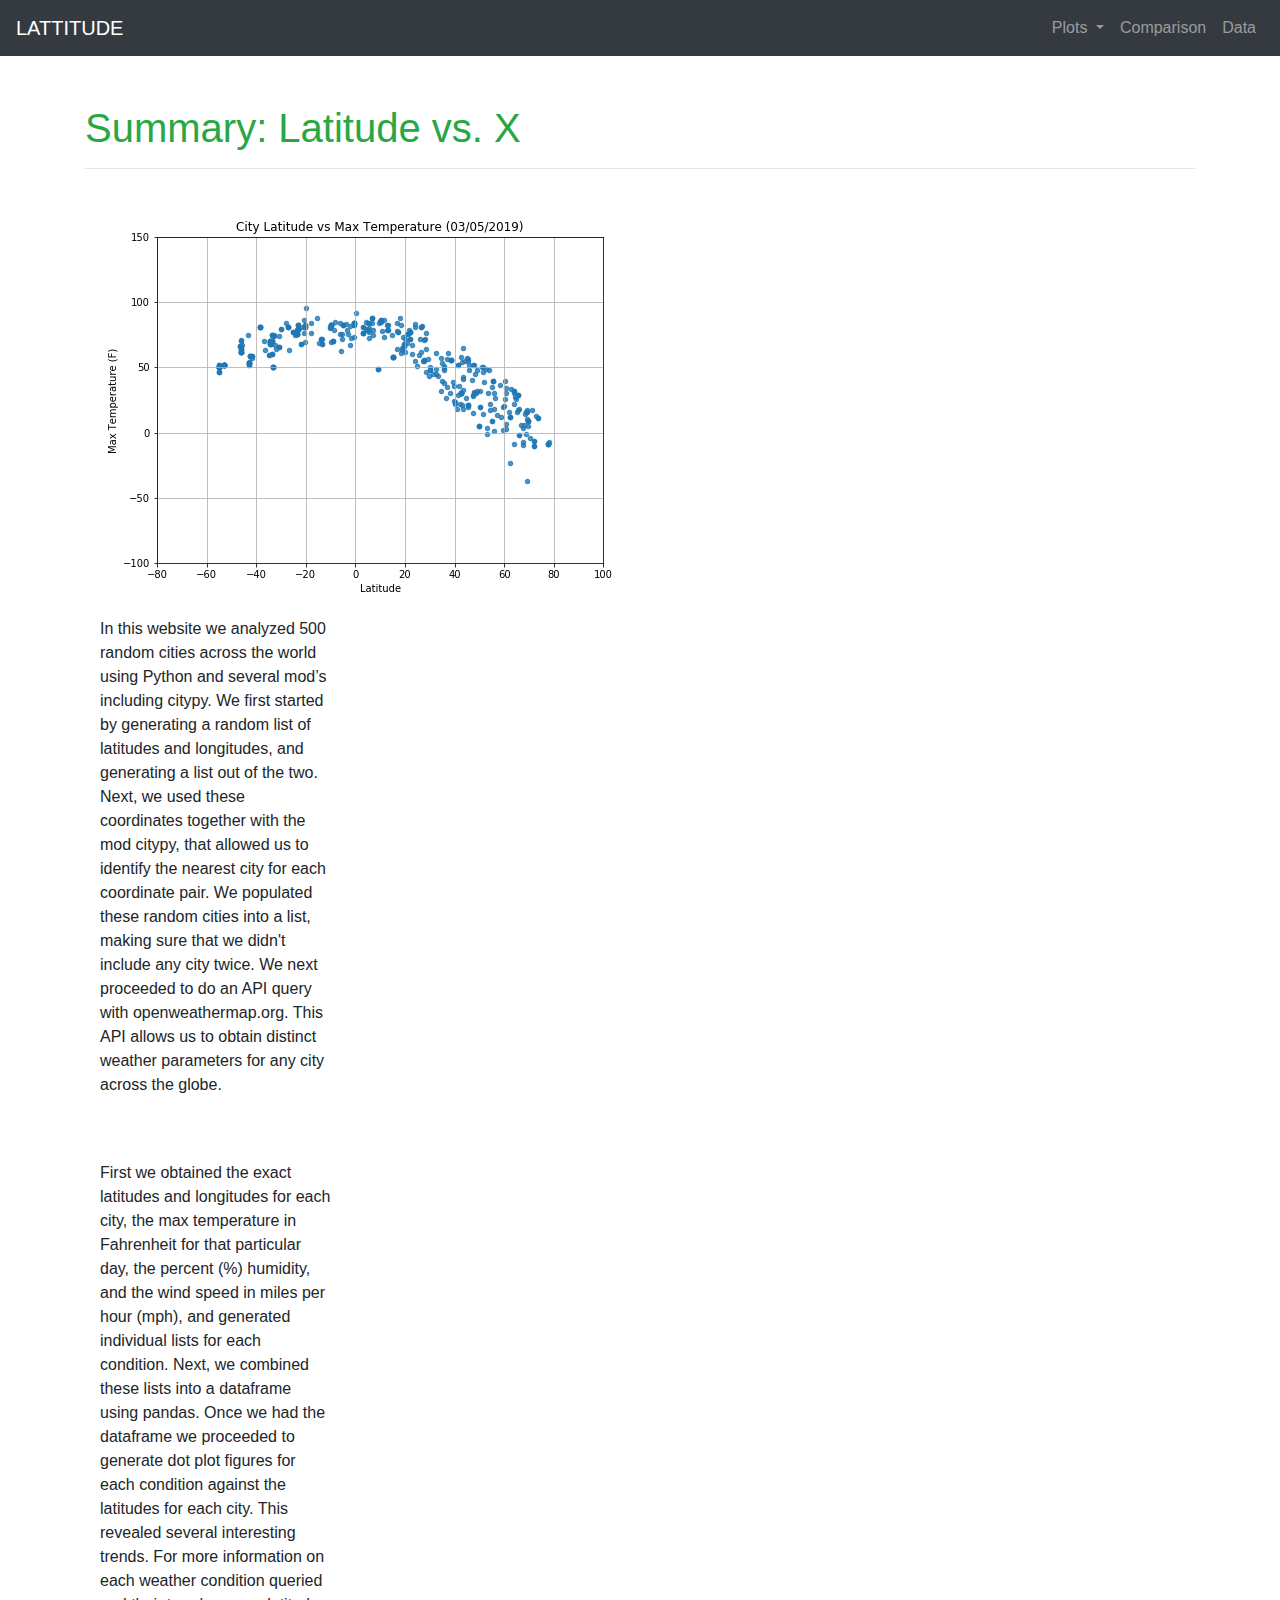
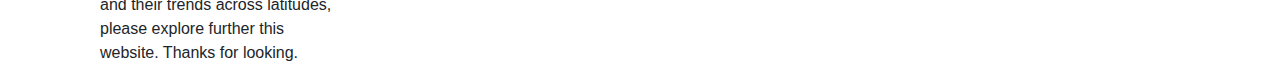
==== commit 2d5135d9: "seventh commit" ====
--- a/index.html
+++ b/index.html
@@ -58,12 +58,12 @@
   
 <div class="container">
       <div class="row">
-          <div class="col-md-5">
+          <div class="col-md-6">
             <div class="image-wrapper float-left pr-3">
               <img src="Max_Temperature.png" alt="...">
             </div>
-            <div class="single-post-content-wrapper p-3"> 
-              <div class="col-md-7">
+            <div class="single-post-content-wrapper pr-3"> 
+              <div class="col-md-6">
                 <p>In this website we analyzed 500 random cities across the world using Python and several mod’s including citypy. We first started by generating a random list of latitudes and longitudes, and generating a list out of the two. Next, we used these coordinates together with the mod citypy, that allowed us to identify the nearest city for each coordinate pair. We populated these random cities into a list, making sure that we didn't include any city twice. We next proceeded to do an API query with openweathermap.org. This API allows us to obtain distinct weather parameters for any city across the globe.  </p>
                 <br><br>
                 <p> First we obtained the exact latitudes and longitudes for each city, the max temperature in Fahrenheit for that particular day, the percent (%) humidity, and the wind speed in miles per hour (mph), and generated individual lists for each condition. Next, we combined these lists into a dataframe using pandas. Once we had the dataframe we proceeded to generate dot plot figures for each condition against the latitudes for each city. This revealed several interesting trends. For more information on each weather condition queried and their trends across latitudes, please explore further this website. Thanks for looking. </p>
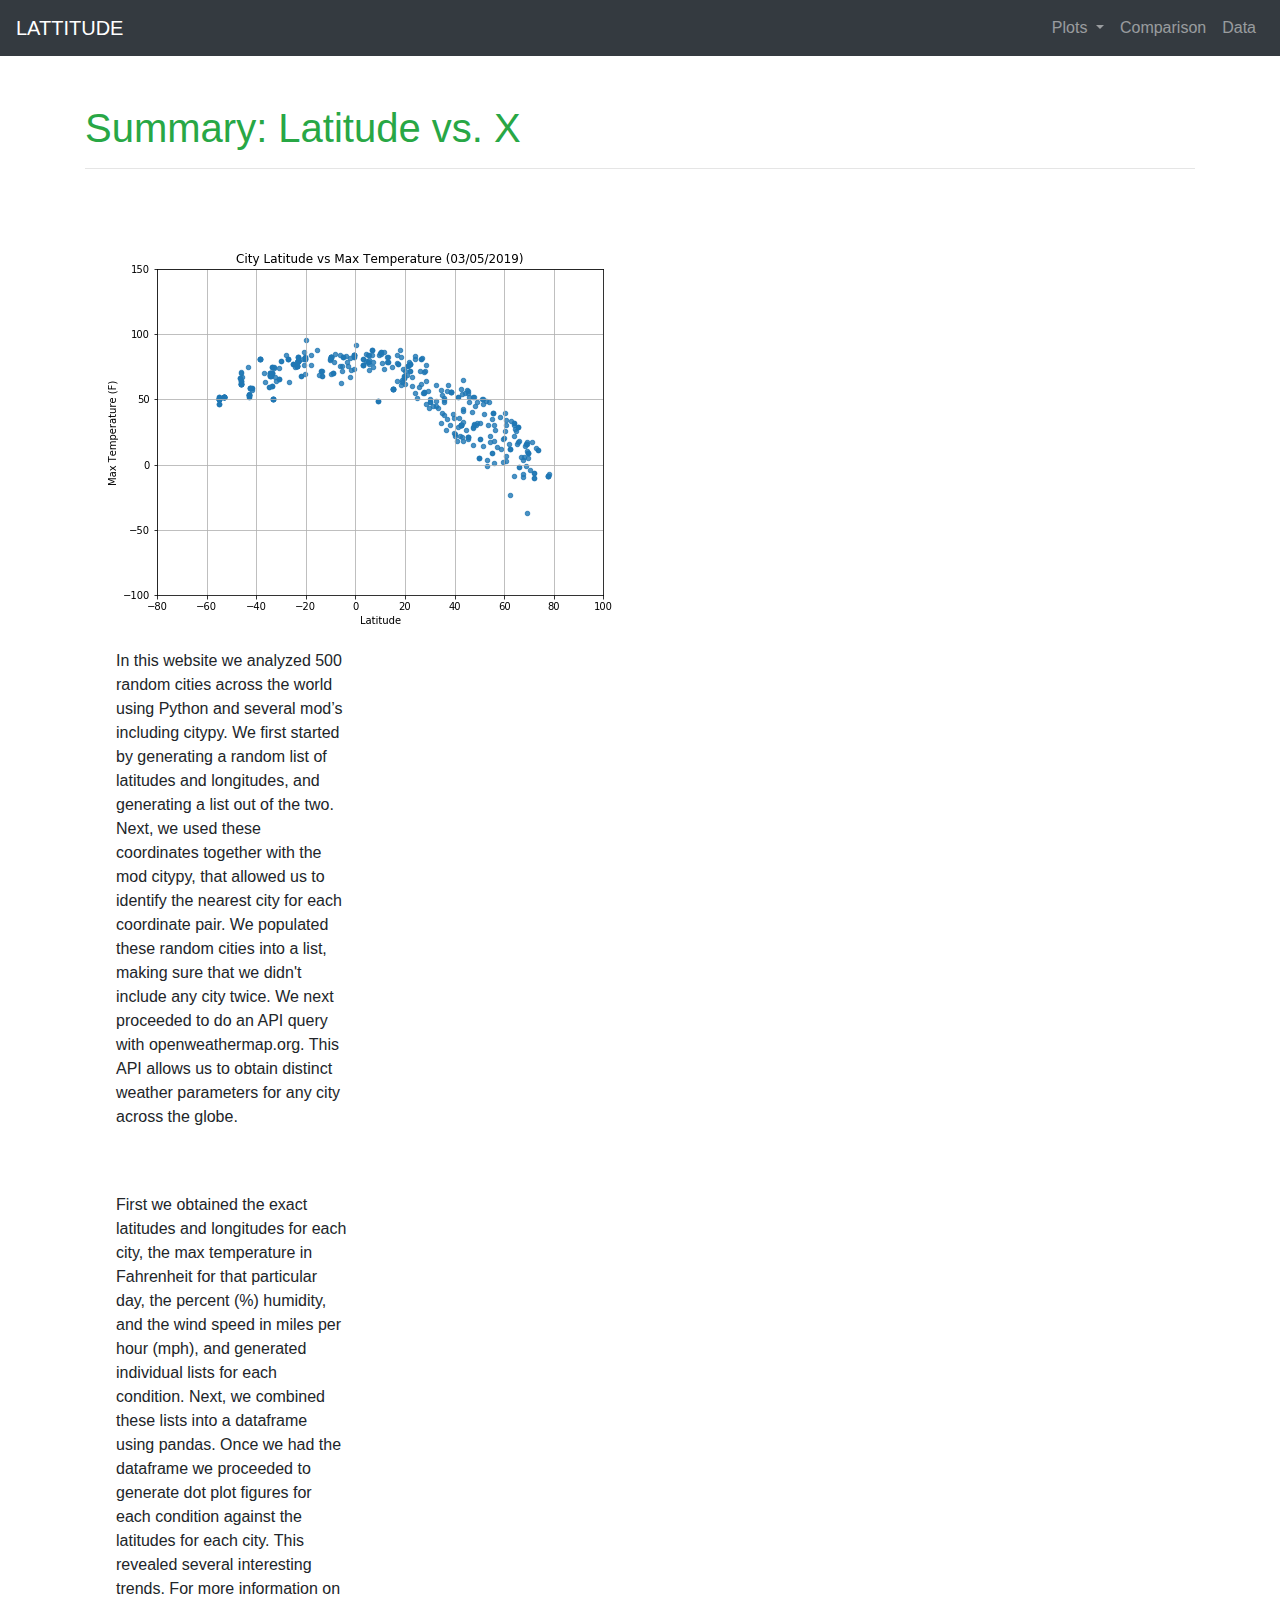
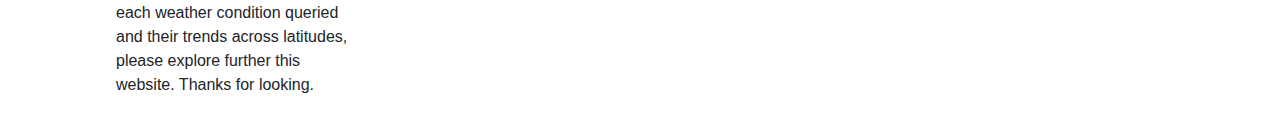
==== commit 55326beb: "eight commit" ====
--- a/index.html
+++ b/index.html
@@ -57,12 +57,12 @@
 
   
 <div class="container">
-      <div class="row">
+      <article class="row single-post mt-5 no-gutters">
           <div class="col-md-6">
             <div class="image-wrapper float-left pr-3">
               <img src="Max_Temperature.png" alt="...">
             </div>
-            <div class="single-post-content-wrapper pr-3"> 
+            <div class="single-post-content-wrapper p-3"> 
               <div class="col-md-6">
                 <p>In this website we analyzed 500 random cities across the world using Python and several mod’s including citypy. We first started by generating a random list of latitudes and longitudes, and generating a list out of the two. Next, we used these coordinates together with the mod citypy, that allowed us to identify the nearest city for each coordinate pair. We populated these random cities into a list, making sure that we didn't include any city twice. We next proceeded to do an API query with openweathermap.org. This API allows us to obtain distinct weather parameters for any city across the globe.  </p>
                 <br><br>
@@ -70,6 +70,7 @@
                 </div>
           </div>
         </div>
+        </article>
     </div>
 
           
